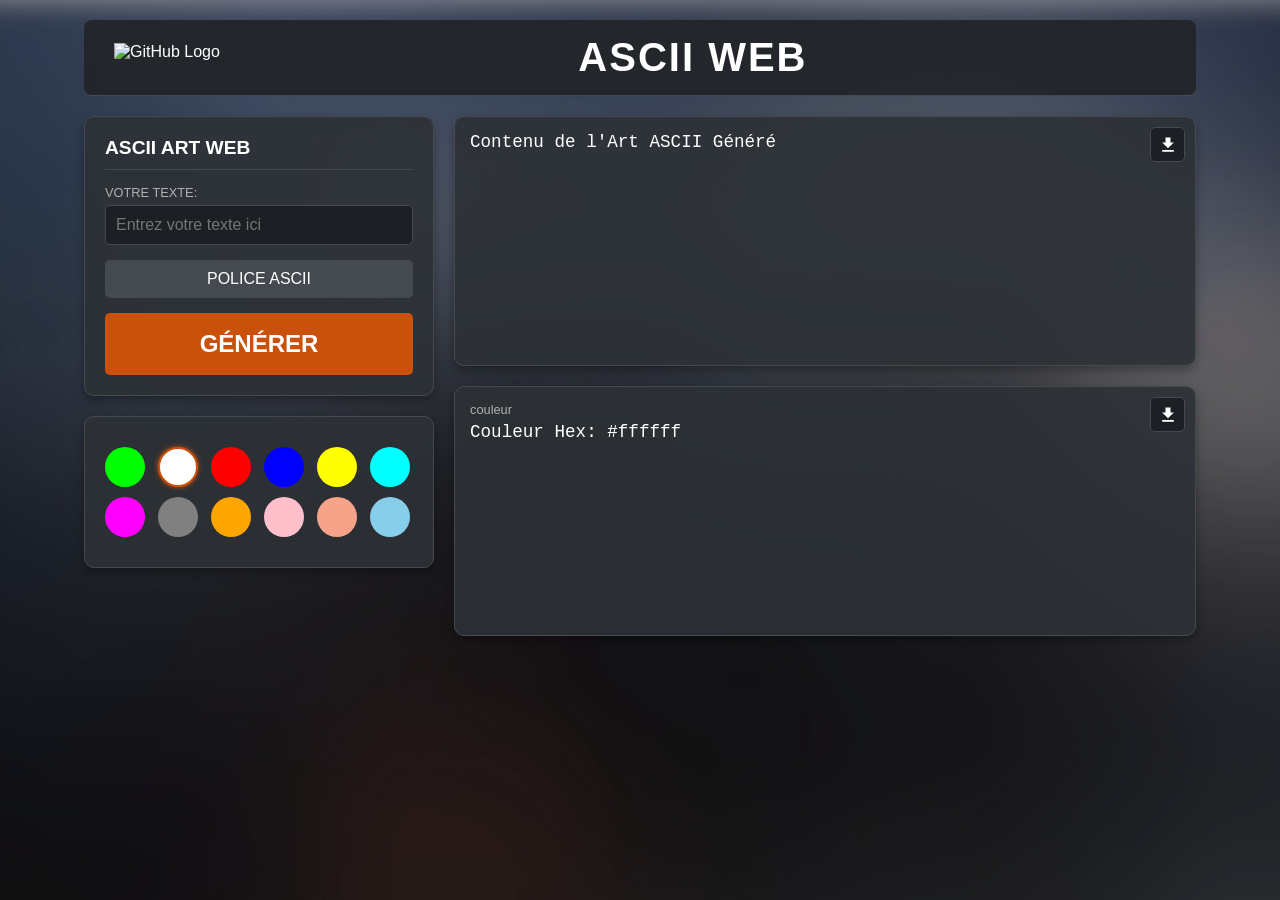
==== index.html @ e4171237 "chore: add ascii-web fonctional" ====
<!DOCTYPE html>
<html lang="fr">

<head>
    <meta charset="UTF-8">
    <meta name="viewport" content="width=device-width, initial-scale=1.0">
    <title>ASCII WEB - Générateur</title>
    <link rel="stylesheet" href="style.css">
</head>

<body>
    <div class="container">
        <header class="header">
            <div class="logo">
                <img src="https://i.ibb.co/Pzzfkdn8/Git-Hub-Logo-White.png" alt="GitHub Logo">
            </div>
            <h1>ASCII WEB</h1>
        </header>

        <main class="content">
            <div class="control-panel">
                <section class="ascii-art-web">
                    <h2>ASCII ART WEB</h2>
                    <label for="text-input">VOTRE TEXTE:</label>
                    <input type="text" id="text-input" placeholder="Entrez votre texte ici">

                    <button id="font-select-button" class="btn">POLICE ASCII</button>

                    <button id="generate-button" class="btn-primary">GÉNÉRER</button>
                </section>

                <section class="color-picker">
                    <div class="color-grid">
                        <div class="color-option" style="background-color: #00ff00;" data-color="#00ff00"></div>
                        <div class="color-option selected" style="background-color: #ffffff;" data-color="#ffffff"></div>
                        <div class="color-option" style="background-color: #ff0000;" data-color="#ff0000"></div>
                        <div class="color-option" style="background-color: #0000ff;" data-color="#0000ff"></div>
                        <div class="color-option" style="background-color: #ffff00;" data-color="#ffff00"></div>
                        <div class="color-option" style="background-color: #00ffff;" data-color="#00ffff"></div>
                        <div class="color-option" style="background-color: #ff00ff;" data-color="#ff00ff"></div>
                        <div class="color-option" style="background-color: #808080;" data-color="#808080"></div>
                        <div class="color-option" style="background-color: #ffa500;" data-color="#ffa500"></div>
                        <div class="color-option" style="background-color: #ffc0cb;" data-color="#ffc0cb"></div>
                        <div class="color-option" style="background-color: #f7a38a;" data-color="#f7a38a"></div>
                        <div class="color-option" style="background-color: #87ceeb;" data-color="#87ceeb"></div>
                    </div>
                </section>
            </div>

            <div class="output-panel">
                <div class="output-box" id="ascii-output-container">
                    <pre id="ascii-output-text">Contenu de l'Art ASCII Généré</pre>
                    <button class="download-btn" id="download-ascii" title="Télécharger"><svg viewBox="0 0 24 24"><path d="M19 9h-4V3H9v6H5l7 7 7-7zM5 18v2h14v-2H5z"/></svg></button>
                </div>

                <div class="output-box" id="color-code-output-container">
                    <label for="color-code-output">couleur</label>
                    <textarea id="color-code-output" readonly>Code pour la couleur</textarea>
                    <button class="download-btn" id="download-color" title="Télécharger"><svg viewBox="0 0 24 24"><path d="M19 9h-4V3H9v6H5l7 7 7-7zM5 18v2h14v-2H5z"/></svg></button>
                </div>
            </div>
        </main>
    </div>

    <script src="script.js"></script>
</body>

</html>
---- style.css ----
/* Variables de base */
:root {
  --bg-color-dark: rgba(34, 37, 42, 0.95);
  --panel-bg: rgba(45, 49, 54, 0.9);
  --border-color: #444a50;
  --text-color: #ffffff;
  --input-bg: #1c1f23;
  --primary-color: #c9510c;
  --button-bg: #444a50;
}

/* Styles de base */
* {
  margin: 0;
  padding: 0;
  box-sizing: border-box;
}

body {
  font-family: Arial, sans-serif;
  /* Using background image from image/font.png */
  background-image: url("image/font.png");
  background-size: cover;
  background-position: center center;
  background-repeat: no-repeat;
  background-attachment: fixed;
  background-color: #1c1f23;
  color: var(--text-color);
  display: flex;
  justify-content: center;
  align-items: flex-start;
  min-height: 100vh;
}

.container {
  width: 90%;
  max-width: 1200px;
  padding: 20px;
}

/* En-tête */
.header {
  display: flex;
  align-items: center;
  justify-content: space-between;
  padding: 15px 30px;
  margin-bottom: 20px;
  background-color: var(--bg-color-dark);
  border-radius: 8px;
  border-bottom: 1px solid var(--border-color);
}

.header .logo {
  display: flex;
  align-items: center;
  gap: 10px;
}

.header .logo img {
  height: 30px;
}

.header h1 {
  font-size: 2.5em;
  margin: 0;
  letter-spacing: 2px;
  flex-grow: 1;
  text-align: center;
}

/* Contenu Principal (Disposition en 2 colonnes) */
.content {
  display: flex;
  gap: 20px;
}

@media (max-width: 768px) {
  .content {
    flex-direction: column;
  }

  .control-panel {
    flex: 1 1 auto;
  }
}

/* Panneau de Contrôle (Gauche) */
.control-panel {
  flex: 0 0 350px;
  display: flex;
  flex-direction: column;
  gap: 20px;
}

.ascii-art-web,
.color-picker {
  padding: 20px;
  background-color: var(--panel-bg);
  border: 1px solid var(--border-color);
  border-radius: 10px;
  box-shadow: 0 4px 10px rgba(0, 0, 0, 0.3);
}

.ascii-art-web h2 {
  margin-top: 0;
  font-size: 1.2em;
  padding-bottom: 10px;
  border-bottom: 1px solid var(--border-color);
}

.ascii-art-web label {
  display: block;
  font-size: 0.8em;
  margin-top: 15px;
  margin-bottom: 5px;
  color: #b0b0b0;
}

#text-input {
  width: 100%;
  padding: 10px;
  margin-bottom: 15px;
  border: 1px solid var(--border-color);
  background-color: var(--input-bg);
  color: var(--text-color);
  border-radius: 5px;
  font-size: 1em;
}

#text-input:focus {
  outline: none;
  border-color: var(--primary-color);
}

.btn {
  width: 100%;
  padding: 10px;
  margin-bottom: 15px;
  background-color: var(--button-bg);
  color: var(--text-color);
  border: none;
  border-radius: 5px;
  cursor: pointer;
  font-size: 1em;
  text-transform: uppercase;
  transition: background-color 0.2s;
}

.btn:hover {
  background-color: #555c65;
}

.btn-primary {
  background-color: var(--primary-color);
  border: 2px solid var(--primary-color);
  font-size: 1.5em;
  padding: 15px;
  font-weight: bold;
  color: var(--text-color);
  border-radius: 5px;
  cursor: pointer;
  transition: background-color 0.2s, border-color 0.2s;
  width: 100%;
}

.btn-primary:hover {
  background-color: #e66014;
  border-color: #e66014;
}

/* Sélecteur de Couleurs */
.color-grid {
  display: grid;
  grid-template-columns: repeat(6, 1fr);
  gap: 10px;
  padding: 10px 0;
}

.color-option {
  width: 40px;
  height: 40px;
  border-radius: 50%;
  cursor: pointer;
  border: 2px solid transparent;
  transition: border-color 0.2s, transform 0.2s;
  box-sizing: border-box;
}

.color-option:hover {
  border-color: #888;
  transform: scale(1.1);
}

.color-option.selected {
  border-color: var(--primary-color);
  box-shadow: 0 0 5px var(--primary-color);
}

/* Panneau de Sortie (Droite) */
.output-panel {
  flex-grow: 1;
  display: flex;
  flex-direction: column;
  gap: 20px;
}

.output-box {
  position: relative;
  background-color: var(--panel-bg);
  border: 1px solid var(--border-color);
  border-radius: 10px;
  padding: 15px;
  box-shadow: 0 4px 10px rgba(0, 0, 0, 0.3);
  min-height: 250px;
  display: flex;
  flex-direction: column;
}

#ascii-output-container {
  flex: 1;
}

#color-code-output-container {
  height: 150px;
}

#ascii-output-text,
#color-code-output {
  flex-grow: 1;
  background: none;
  border: none;
  color: var(--text-color);
  font-size: 1.1em;
  resize: none;
  padding: 0;
  margin: 0;
  white-space: pre-wrap;
  overflow-y: auto;
  font-family: "Courier New", Courier, monospace;
}

#color-code-output {
  height: 80px;
}

#color-code-output-container label {
  font-size: 0.8em;
  color: #b0b0b0;
  margin-bottom: 5px;
  display: block;
}

/* Bouton de téléchargement (icône de flèche) */
.download-btn {
  position: absolute;
  top: 10px;
  right: 10px;
  background: var(--input-bg);
  border: 1px solid var(--border-color);
  color: var(--text-color);
  width: 35px;
  height: 35px;
  border-radius: 5px;
  cursor: pointer;
  display: flex;
  align-items: center;
  justify-content: center;
  transition: background-color 0.2s;
  padding: 0;
}

.download-btn:hover {
  background-color: #383c42;
}

.download-btn svg {
  width: 20px;
  height: 20px;
  fill: var(--text-color);
}
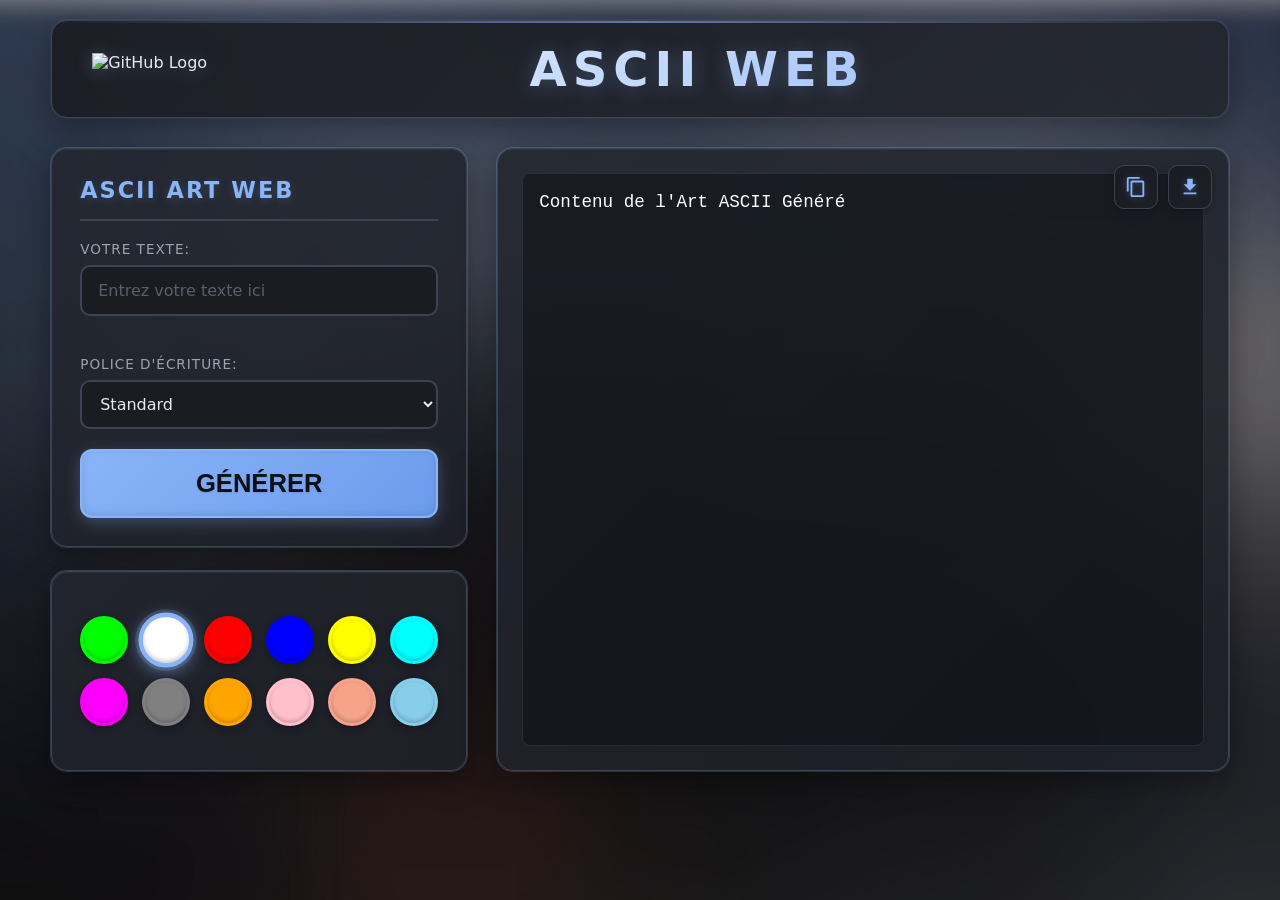
==== commit b02060bd: "c" ====
--- a/index.html
+++ b/index.html
@@ -24,7 +24,12 @@
                     <label for="text-input">VOTRE TEXTE:</label>
                     <input type="text" id="text-input" placeholder="Entrez votre texte ici">
 
-                    <button id="font-select-button" class="btn">POLICE ASCII</button>
+                    <label for="font-select">POLICE D'ÉCRITURE:</label>
+                    <select id="font-select" class="font-dropdown">
+                        <option value="standard">Standard</option>
+                        <option value="shadow">Shadow</option>
+                        <option value="tinkertoy">Tinkertoy</option>
+                    </select>
 
                     <button id="generate-button" class="btn-primary">GÉNÉRER</button>
                 </section>
@@ -50,13 +55,8 @@
             <div class="output-panel">
                 <div class="output-box" id="ascii-output-container">
                     <pre id="ascii-output-text">Contenu de l'Art ASCII Généré</pre>
+                    <button class="copy-btn" id="copy-ascii" title="Copier dans le presse-papiers"><svg viewBox="0 0 24 24"><path d="M16 1H4c-1.1 0-2 .9-2 2v14h2V3h12V1zm3 4H8c-1.1 0-2 .9-2 2v14c0 1.1.9 2 2 2h11c1.1 0 2-.9 2-2V7c0-1.1-.9-2-2-2zm0 16H8V7h11v14z"/></svg></button>
                     <button class="download-btn" id="download-ascii" title="Télécharger"><svg viewBox="0 0 24 24"><path d="M19 9h-4V3H9v6H5l7 7 7-7zM5 18v2h14v-2H5z"/></svg></button>
-                </div>
-
-                <div class="output-box" id="color-code-output-container">
-                    <label for="color-code-output">couleur</label>
-                    <textarea id="color-code-output" readonly>Code pour la couleur</textarea>
-                    <button class="download-btn" id="download-color" title="Télécharger"><svg viewBox="0 0 24 24"><path d="M19 9h-4V3H9v6H5l7 7 7-7zM5 18v2h14v-2H5z"/></svg></button>
                 </div>
             </div>
         </main>
--- a/style.css
+++ b/style.css
@@ -1,12 +1,18 @@
 /* Variables de base */
 :root {
-  --bg-color-dark: rgba(34, 37, 42, 0.95);
-  --panel-bg: rgba(45, 49, 54, 0.9);
-  --border-color: #444a50;
-  --text-color: #ffffff;
-  --input-bg: #1c1f23;
-  --primary-color: #c9510c;
-  --button-bg: #444a50;
+  --bg-color-dark: rgba(26, 28, 34, 0.92);
+  --panel-bg: rgba(35, 38, 46, 0.88);
+  --border-color: #3d4350;
+  --border-glow: rgba(138, 180, 248, 0.3);
+  --text-color: #e8eaed;
+  --text-secondary: #9ca3af;
+  --input-bg: #1a1c22;
+  --primary-color: #8ab4f8;
+  --primary-hover: #aac7ff;
+  --button-bg: #3d4350;
+  --button-hover: #4a5060;
+  --accent-orange: #ff8c42;
+  --success-green: #00ff88;
 }
 
 /* Styles de base */
@@ -17,25 +23,37 @@
 }
 
 body {
-  font-family: Arial, sans-serif;
-  /* Using background image from image/font.png */
+  font-family: "Segoe UI", -apple-system, BlinkMacSystemFont, system-ui, sans-serif;
   background-image: url("image/font.png");
   background-size: cover;
   background-position: center center;
   background-repeat: no-repeat;
   background-attachment: fixed;
-  background-color: #1c1f23;
+  background-color: #0d0f15;
   color: var(--text-color);
   display: flex;
   justify-content: center;
   align-items: flex-start;
   min-height: 100vh;
+  padding: 20px 0;
 }
 
 .container {
-  width: 90%;
-  max-width: 1200px;
-  padding: 20px;
+  width: 92%;
+  max-width: 1400px;
+  padding: 0;
+  animation: fadeIn 0.5s ease-out;
+}
+
+@keyframes fadeIn {
+  from {
+    opacity: 0;
+    transform: translateY(10px);
+  }
+  to {
+    opacity: 1;
+    transform: translateY(0);
+  }
 }
 
 /* En-tête */
@@ -43,35 +61,71 @@
   display: flex;
   align-items: center;
   justify-content: space-between;
-  padding: 15px 30px;
-  margin-bottom: 20px;
-  background-color: var(--bg-color-dark);
-  border-radius: 8px;
-  border-bottom: 1px solid var(--border-color);
+  padding: 20px 40px;
+  margin-bottom: 30px;
+  background: linear-gradient(135deg, var(--bg-color-dark) 0%, rgba(35, 38, 46, 0.9) 100%);
+  border-radius: 16px;
+  border: 1px solid var(--border-color);
+  box-shadow: 0 8px 32px rgba(0, 0, 0, 0.4), 0 0 0 1px rgba(138, 180, 248, 0.1);
+  backdrop-filter: blur(10px);
+  position: relative;
+  overflow: hidden;
+}
+
+.header::before {
+  content: "";
+  position: absolute;
+  top: 0;
+  left: 0;
+  right: 0;
+  height: 2px;
+  background: linear-gradient(90deg, transparent 0%, var(--primary-color) 50%, transparent 100%);
+  opacity: 0.6;
 }
 
 .header .logo {
   display: flex;
   align-items: center;
-  gap: 10px;
+  gap: 12px;
+  z-index: 1;
 }
 
 .header .logo img {
-  height: 30px;
+  height: 32px;
+  filter: drop-shadow(0 2px 8px rgba(138, 180, 248, 0.3));
 }
 
 .header h1 {
-  font-size: 2.5em;
+  font-size: 3em;
   margin: 0;
-  letter-spacing: 2px;
+  letter-spacing: 6px;
   flex-grow: 1;
   text-align: center;
-}
-
-/* Contenu Principal (Disposition en 2 colonnes) */
+  font-weight: 700;
+  background: linear-gradient(135deg, #fff 0%, var(--primary-color) 100%);
+  -webkit-background-clip: text;
+  -webkit-text-fill-color: transparent;
+  background-clip: text;
+  text-shadow: 0 2px 20px rgba(138, 180, 248, 0.3);
+  z-index: 1;
+}
+
+/* Contenu Principal */
 .content {
   display: flex;
-  gap: 20px;
+  gap: 30px;
+  animation: slideUp 0.6s ease-out;
+}
+
+@keyframes slideUp {
+  from {
+    opacity: 0;
+    transform: translateY(20px);
+  }
+  to {
+    opacity: 1;
+    transform: translateY(0);
+  }
 }
 
 @media (max-width: 768px) {
@@ -82,138 +136,254 @@
   .control-panel {
     flex: 1 1 auto;
   }
-}
-
-/* Panneau de Contrôle (Gauche) */
+
+  .header h1 {
+    font-size: 2em;
+    letter-spacing: 3px;
+  }
+}
+
+/* Panneau de Contrôle */
 .control-panel {
-  flex: 0 0 350px;
+  flex: 0 0 380px;
   display: flex;
   flex-direction: column;
-  gap: 20px;
+  gap: 24px;
 }
 
 .ascii-art-web,
 .color-picker {
-  padding: 20px;
-  background-color: var(--panel-bg);
+  padding: 28px;
+  background: linear-gradient(135deg, var(--panel-bg) 0%, rgba(30, 33, 42, 0.85) 100%);
+  border: 1px solid var(--border-color);
+  border-radius: 16px;
+  box-shadow: 0 8px 32px rgba(0, 0, 0, 0.4), 0 0 0 1px var(--border-glow), inset 0 1px 0 rgba(255, 255, 255, 0.05);
+  backdrop-filter: blur(10px);
+  transition: all 0.3s ease;
+}
+
+.ascii-art-web:hover,
+.color-picker:hover {
+  border-color: var(--border-glow);
+  box-shadow: 0 12px 48px rgba(0, 0, 0, 0.5), 0 0 0 1px var(--primary-color), inset 0 1px 0 rgba(255, 255, 255, 0.08);
+  transform: translateY(-2px);
+}
+
+.ascii-art-web h2 {
+  margin-top: 0;
+  font-size: 1.4em;
+  padding-bottom: 16px;
+  border-bottom: 2px solid var(--border-color);
+  letter-spacing: 2px;
+  font-weight: 600;
+  color: var(--primary-color);
+  text-shadow: 0 2px 10px rgba(138, 180, 248, 0.2);
+}
+
+.ascii-art-web label {
+  display: block;
+  font-size: 0.85em;
+  margin-top: 20px;
+  margin-bottom: 8px;
+  color: var(--text-secondary);
+  font-weight: 500;
+  text-transform: uppercase;
+  letter-spacing: 1px;
+}
+
+#text-input {
+  width: 100%;
+  padding: 14px 16px;
+  margin-bottom: 20px;
+  border: 2px solid var(--border-color);
+  background-color: var(--input-bg);
+  color: var(--text-color);
+  border-radius: 10px;
+  font-size: 1em;
+  transition: all 0.3s ease;
+  font-family: inherit;
+}
+
+#text-input:focus {
+  outline: none;
+  border-color: var(--primary-color);
+  box-shadow: 0 0 0 3px rgba(138, 180, 248, 0.15), 0 4px 12px rgba(138, 180, 248, 0.2);
+  background-color: #1d1f27;
+}
+
+#text-input::placeholder {
+  color: #5a5e6b;
+}
+
+.btn {
+  width: 100%;
+  padding: 14px;
+  margin-bottom: 20px;
+  background: linear-gradient(135deg, var(--button-bg) 0%, #343842 100%);
+  color: var(--text-color);
   border: 1px solid var(--border-color);
   border-radius: 10px;
-  box-shadow: 0 4px 10px rgba(0, 0, 0, 0.3);
-}
-
-.ascii-art-web h2 {
-  margin-top: 0;
-  font-size: 1.2em;
-  padding-bottom: 10px;
-  border-bottom: 1px solid var(--border-color);
-}
-
-.ascii-art-web label {
-  display: block;
-  font-size: 0.8em;
-  margin-top: 15px;
-  margin-bottom: 5px;
-  color: #b0b0b0;
-}
-
-#text-input {
-  width: 100%;
-  padding: 10px;
-  margin-bottom: 15px;
-  border: 1px solid var(--border-color);
-  background-color: var(--input-bg);
-  color: var(--text-color);
-  border-radius: 5px;
-  font-size: 1em;
-}
-
-#text-input:focus {
-  outline: none;
-  border-color: var(--primary-color);
-}
-
-.btn {
-  width: 100%;
-  padding: 10px;
-  margin-bottom: 15px;
-  background-color: var(--button-bg);
-  color: var(--text-color);
-  border: none;
-  border-radius: 5px;
   cursor: pointer;
   font-size: 1em;
   text-transform: uppercase;
-  transition: background-color 0.2s;
+  font-weight: 600;
+  letter-spacing: 1.5px;
+  transition: all 0.3s ease;
+  position: relative;
+  overflow: hidden;
+}
+
+.btn::before {
+  content: "";
+  position: absolute;
+  top: 0;
+  left: -100%;
+  width: 100%;
+  height: 100%;
+  background: linear-gradient(90deg, transparent, rgba(255, 255, 255, 0.1), transparent);
+  transition: left 0.5s ease;
+}
+
+.btn:hover::before {
+  left: 100%;
 }
 
 .btn:hover {
-  background-color: #555c65;
+  background: linear-gradient(135deg, var(--button-hover) 0%, #3d4350 100%);
+  border-color: var(--primary-color);
+  box-shadow: 0 4px 16px rgba(138, 180, 248, 0.2);
+  transform: translateY(-2px);
 }
 
 .btn-primary {
-  background-color: var(--primary-color);
+  background: linear-gradient(135deg, var(--primary-color) 0%, #6b9cec 100%);
   border: 2px solid var(--primary-color);
-  font-size: 1.5em;
-  padding: 15px;
-  font-weight: bold;
-  color: var(--text-color);
-  border-radius: 5px;
+  font-size: 1.6em;
+  padding: 18px;
+  font-weight: 700;
+  color: #0d0f15;
+  border-radius: 12px;
   cursor: pointer;
-  transition: background-color 0.2s, border-color 0.2s;
+  transition: all 0.3s ease;
   width: 100%;
+  text-shadow: 0 1px 2px rgba(0, 0, 0, 0.1);
+  box-shadow: 0 4px 16px rgba(138, 180, 248, 0.3), inset 0 -2px 8px rgba(0, 0, 0, 0.1);
+  position: relative;
+  overflow: hidden;
+}
+
+.btn-primary::before {
+  content: "";
+  position: absolute;
+  top: 0;
+  left: -100%;
+  width: 100%;
+  height: 100%;
+  background: linear-gradient(90deg, transparent, rgba(255, 255, 255, 0.3), transparent);
+  transition: left 0.5s ease;
+}
+
+.btn-primary:hover::before {
+  left: 100%;
 }
 
 .btn-primary:hover {
-  background-color: #e66014;
-  border-color: #e66014;
+  background: linear-gradient(135deg, var(--primary-hover) 0%, #8ab4f8 100%);
+  border-color: var(--primary-hover);
+  box-shadow: 0 8px 24px rgba(138, 180, 248, 0.5), inset 0 -2px 8px rgba(0, 0, 0, 0.15);
+  transform: translateY(-3px) scale(1.02);
+}
+
+.btn-primary:active {
+  transform: translateY(-1px) scale(1);
 }
 
 /* Sélecteur de Couleurs */
 .color-grid {
   display: grid;
   grid-template-columns: repeat(6, 1fr);
-  gap: 10px;
-  padding: 10px 0;
+  gap: 14px;
+  padding: 16px 0;
 }
 
 .color-option {
-  width: 40px;
-  height: 40px;
+  width: 48px;
+  height: 48px;
   border-radius: 50%;
   cursor: pointer;
+  border: 3px solid transparent;
+  transition: all 0.3s cubic-bezier(0.4, 0, 0.2, 1);
+  box-shadow: 0 2px 8px rgba(0, 0, 0, 0.3), inset 0 -2px 4px rgba(0, 0, 0, 0.2);
+  position: relative;
+}
+
+.color-option::after {
+  content: "";
+  position: absolute;
+  top: -4px;
+  left: -4px;
+  right: -4px;
+  bottom: -4px;
+  border-radius: 50%;
   border: 2px solid transparent;
-  transition: border-color 0.2s, transform 0.2s;
-  box-sizing: border-box;
+  transition: all 0.3s ease;
 }
 
 .color-option:hover {
-  border-color: #888;
+  border-color: rgba(255, 255, 255, 0.4);
+  transform: scale(1.15) translateY(-2px);
+  box-shadow: 0 6px 20px rgba(0, 0, 0, 0.4), 0 0 0 4px rgba(255, 255, 255, 0.1), inset 0 -2px 4px rgba(0, 0, 0, 0.2);
+}
+
+.color-option.selected {
+  border-color: var(--primary-color);
+  box-shadow: 0 4px 16px rgba(138, 180, 248, 0.6), 0 0 0 4px rgba(138, 180, 248, 0.2), inset 0 -2px 4px
+    rgba(0, 0, 0, 0.2);
   transform: scale(1.1);
 }
 
-.color-option.selected {
-  border-color: var(--primary-color);
-  box-shadow: 0 0 5px var(--primary-color);
-}
-
-/* Panneau de Sortie (Droite) */
+.color-option.selected::after {
+  border-color: var(--primary-color);
+  animation: pulse 2s infinite;
+}
+
+@keyframes pulse {
+  0%,
+  100% {
+    opacity: 1;
+    transform: scale(1);
+  }
+  50% {
+    opacity: 0.5;
+    transform: scale(1.1);
+  }
+}
+
+/* Panneau de Sortie */
 .output-panel {
   flex-grow: 1;
   display: flex;
   flex-direction: column;
-  gap: 20px;
+  gap: 24px;
 }
 
 .output-box {
   position: relative;
-  background-color: var(--panel-bg);
+  background: linear-gradient(135deg, var(--panel-bg) 0%, rgba(30, 33, 42, 0.85) 100%);
   border: 1px solid var(--border-color);
-  border-radius: 10px;
-  padding: 15px;
-  box-shadow: 0 4px 10px rgba(0, 0, 0, 0.3);
+  border-radius: 16px;
+  padding: 24px;
+  box-shadow: 0 8px 32px rgba(0, 0, 0, 0.4), 0 0 0 1px var(--border-glow), inset 0 1px 0 rgba(255, 255, 255, 0.05);
+  backdrop-filter: blur(10px);
   min-height: 250px;
   display: flex;
   flex-direction: column;
+  transition: all 0.3s ease;
+}
+
+.output-box:hover {
+  border-color: var(--border-glow);
+  box-shadow: 0 12px 48px rgba(0, 0, 0, 0.5), 0 0 0 1px var(--primary-color), inset 0 1px 0 rgba(255, 255, 255, 0.08);
 }
 
 #ascii-output-container {
@@ -221,60 +391,188 @@
 }
 
 #color-code-output-container {
-  height: 150px;
+  height: 200px;
 }
 
 #ascii-output-text,
 #color-code-output {
   flex-grow: 1;
-  background: none;
-  border: none;
+  background: rgba(13, 15, 21, 0.5);
+  border: 1px solid rgba(61, 67, 80, 0.5);
+  border-radius: 8px;
+  padding: 16px;
   color: var(--text-color);
   font-size: 1.1em;
   resize: none;
-  padding: 0;
   margin: 0;
   white-space: pre-wrap;
   overflow-y: auto;
-  font-family: "Courier New", Courier, monospace;
+  font-family: "Consolas", "Monaco", "Courier New", monospace;
+  line-height: 1.4;
+  transition: all 0.3s ease;
+}
+
+#ascii-output-text:focus,
+#color-code-output:focus {
+  outline: none;
+  background: rgba(13, 15, 21, 0.7);
+  border-color: var(--primary-color);
+  box-shadow: 0 0 0 2px rgba(138, 180, 248, 0.15);
 }
 
 #color-code-output {
-  height: 80px;
+  height: 100px;
 }
 
 #color-code-output-container label {
-  font-size: 0.8em;
-  color: #b0b0b0;
-  margin-bottom: 5px;
+  font-size: 0.85em;
+  color: var(--text-secondary);
+  margin-bottom: 10px;
   display: block;
-}
-
-/* Bouton de téléchargement (icône de flèche) */
+  text-transform: uppercase;
+  letter-spacing: 1px;
+  font-weight: 500;
+}
+
+/* Bouton de téléchargement */
 .download-btn {
   position: absolute;
-  top: 10px;
-  right: 10px;
-  background: var(--input-bg);
+  top: 16px;
+  right: 16px;
+  background: linear-gradient(135deg, var(--input-bg) 0%, #1d1f27 100%);
   border: 1px solid var(--border-color);
   color: var(--text-color);
-  width: 35px;
-  height: 35px;
-  border-radius: 5px;
+  width: 44px;
+  height: 44px;
+  border-radius: 10px;
   cursor: pointer;
   display: flex;
   align-items: center;
   justify-content: center;
-  transition: background-color 0.2s;
+  transition: all 0.3s ease;
   padding: 0;
+  box-shadow: 0 2px 8px rgba(0, 0, 0, 0.3);
 }
 
 .download-btn:hover {
-  background-color: #383c42;
+  background: linear-gradient(135deg, #252831 0%, #2d3039 100%);
+  border-color: var(--primary-color);
+  box-shadow: 0 4px 16px rgba(138, 180, 248, 0.3);
+  transform: translateY(-2px) scale(1.05);
+}
+
+.download-btn:active {
+  transform: translateY(0) scale(1);
 }
 
 .download-btn svg {
-  width: 20px;
-  height: 20px;
-  fill: var(--text-color);
-}
+  width: 22px;
+  height: 22px;
+  fill: var(--primary-color);
+  filter: drop-shadow(0 1px 3px rgba(138, 180, 248, 0.3));
+  transition: all 0.3s ease;
+}
+
+.download-btn:hover svg {
+  fill: var(--primary-hover);
+  transform: translateY(1px);
+}
+
+/* Scrollbar personnalisée */
+::-webkit-scrollbar {
+  width: 10px;
+  height: 10px;
+}
+
+::-webkit-scrollbar-track {
+  background: rgba(13, 15, 21, 0.5);
+  border-radius: 5px;
+}
+
+::-webkit-scrollbar-thumb {
+  background: var(--button-bg);
+  border-radius: 5px;
+  border: 2px solid rgba(13, 15, 21, 0.5);
+}
+
+::-webkit-scrollbar-thumb:hover {
+  background: var(--primary-color);
+}
+
+/* Liste déroulante - Font Select */
+#font-select {
+  width: 100%;
+  padding: 12px 14px;
+  margin-bottom: 20px;
+  border: 2px solid var(--border-color);
+  background-color: var(--input-bg);
+  color: var(--text-color);
+  border-radius: 10px;
+  font-size: 1em;
+  font-family: inherit;
+  cursor: pointer;
+  transition: all 0.3s ease;
+}
+
+#font-select:hover {
+  border-color: var(--primary-color);
+  box-shadow: 0 0 0 3px rgba(138, 180, 248, 0.15), 0 4px 12px rgba(138, 180, 248, 0.2);
+  background-color: #1d1f27;
+}
+
+#font-select:focus {
+  outline: none;
+  border-color: var(--primary-color);
+  box-shadow: 0 0 0 3px rgba(138, 180, 248, 0.15), 0 4px 12px rgba(138, 180, 248, 0.2);
+  background-color: #1d1f27;
+}
+
+#font-select option {
+  background-color: #1a1c22;
+  color: var(--text-color);
+  padding: 10px;
+}
+
+/* Bouton Copier */
+.copy-btn {
+  position: absolute;
+  top: 16px;
+  right: 70px;
+  background: linear-gradient(135deg, var(--input-bg) 0%, #1d1f27 100%);
+  border: 1px solid var(--border-color);
+  color: var(--text-color);
+  width: 44px;
+  height: 44px;
+  border-radius: 10px;
+  cursor: pointer;
+  display: flex;
+  align-items: center;
+  justify-content: center;
+  transition: all 0.3s ease;
+  padding: 0;
+  box-shadow: 0 2px 8px rgba(0, 0, 0, 0.3);
+}
+
+.copy-btn:hover {
+  background: linear-gradient(135deg, #252831 0%, #2d3039 100%);
+  border-color: var(--primary-color);
+  box-shadow: 0 4px 16px rgba(138, 180, 248, 0.3);
+  transform: translateY(-2px) scale(1.05);
+}
+
+.copy-btn:active {
+  transform: translateY(0) scale(1);
+}
+
+.copy-btn svg {
+  width: 22px;
+  height: 22px;
+  fill: var(--primary-color);
+  filter: drop-shadow(0 1px 3px rgba(138, 180, 248, 0.3));
+  transition: all 0.3s ease;
+}
+
+.copy-btn:hover svg {
+  fill: var(--primary-hover);
+  transform: translateY(1px);
+}
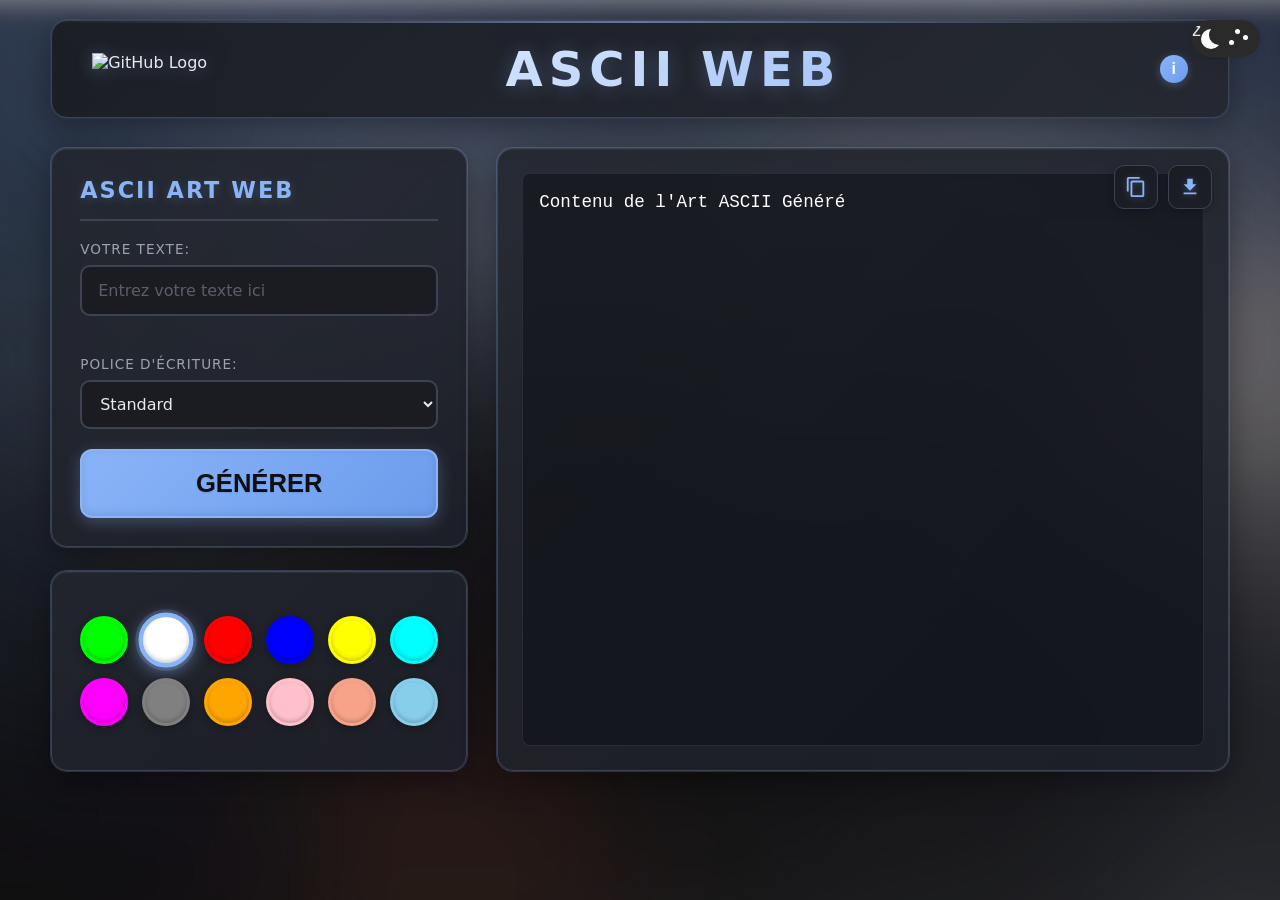
==== commit 599c692b: "chore: add modif" ====
--- a/index.html
+++ b/index.html
@@ -15,7 +15,29 @@
                 <img src="https://i.ibb.co/Pzzfkdn8/Git-Hub-Logo-White.png" alt="GitHub Logo">
             </div>
             <h1>ASCII WEB</h1>
+            <div class="tooltip">
+              <div class="icon">i</div>
+              <div class="tooltiptext">- Entrez votre texte -
+- Choisissez une police -
+- Sélectionnez une couleur -
+- Cliquez sur GÉNÉRER -</div>
+            </div>
         </header>
+        <label class="switch">
+          <input checked="true" id="theme-checkbox" type="checkbox" />
+          <span class="slider">
+            <div class="star star_1"></div>
+            <div class="star star_2"></div>z
+            <div class="star star_3"></div>
+            <svg viewBox="0 0 16 16" class="cloud_1 cloud">
+              <path
+                transform="matrix(.77976 0 0 .78395-299.99-418.63)"
+                fill="#fff"
+                d="m391.84 540.91c-.421-.329-.949-.524-1.523-.524-1.351 0-2.451 1.084-2.485 2.435-1.395.526-2.388 1.88-2.388 3.466 0 1.874 1.385 3.423 3.182 3.667v.034h12.73v-.006c1.775-.104 3.182-1.584 3.182-3.395 0-1.747-1.309-3.186-2.994-3.379.007-.106.011-.214.011-.322 0-2.707-2.271-4.901-5.072-4.901-2.073 0-3.856 1.202-4.643 2.925"
+              ></path>
+            </svg>
+          </span>
+        </label>
 
         <main class="content">
             <div class="control-panel">
--- a/style.css
+++ b/style.css
@@ -15,6 +15,24 @@
   --success-green: #00ff88;
 }
 
+/* Mode Jour */
+body.light-mode {
+  --bg-color-dark: rgba(245, 245, 250, 0.95);
+  --panel-bg: rgba(255, 255, 255, 0.9);
+  --border-color: #d0d5e0;
+  --border-glow: rgba(70, 130, 230, 0.3);
+  --text-color: #1a1a2e;
+  --text-secondary: #555555;
+  --input-bg: #f5f5f5;
+  --primary-color: #4682e6;
+  --primary-hover: #3566cc;
+  --button-bg: #e0e5f0;
+  --button-hover: #d0d5e0;
+  --accent-orange: #ff8c42;
+  --success-green: #00aa66;
+  background-color: #f5f5f5;
+}
+
 /* Styles de base */
 * {
   margin: 0;
@@ -36,6 +54,7 @@
   align-items: flex-start;
   min-height: 100vh;
   padding: 20px 0;
+  transition: background-color 0.4s ease, color 0.4s ease;
 }
 
 .container {
@@ -69,7 +88,8 @@
   box-shadow: 0 8px 32px rgba(0, 0, 0, 0.4), 0 0 0 1px rgba(138, 180, 248, 0.1);
   backdrop-filter: blur(10px);
   position: relative;
-  overflow: hidden;
+  overflow: visible;
+  z-index: 1;
 }
 
 .header::before {
@@ -108,6 +128,11 @@
   background-clip: text;
   text-shadow: 0 2px 20px rgba(138, 180, 248, 0.3);
   z-index: 1;
+}
+
+.header .tooltip {
+  margin-left: 20px;
+  z-index: 100;
 }
 
 /* Contenu Principal */
@@ -576,3 +601,173 @@
   fill: var(--primary-hover);
   transform: translateY(1px);
 }
+
+/* From Uiverse.io by SmookyDev */ 
+/* Tooltip Styles */
+.tooltip {
+  position: relative;
+  display: inline-block;
+  cursor: pointer;
+  font-family: "Arial", sans-serif;
+  z-index: 100;
+}
+
+.tooltip:hover .tooltiptext {
+  visibility: visible;
+  opacity: 1;
+}
+
+.tooltiptext {
+  visibility: hidden;
+  width: 250px;
+  background-color: rgba(50, 50, 50, 0.95);
+  color: #fff;
+  text-align: center;
+  border-radius: 8px;
+  padding: 12px;
+  position: absolute;
+  z-index: 101;
+  top: 100%;
+  left: 50%;
+  margin-left: -125px;
+  margin-top: 8px;
+  opacity: 0;
+  transition: opacity 0.3s;
+  font-size: 0.9em;
+  border: 1px solid var(--border-color);
+  white-space: pre-wrap;
+  word-wrap: break-word;
+  box-shadow: 0 4px 16px rgba(0, 0, 0, 0.3);
+}
+
+.tooltiptext::after {
+  content: "";
+  position: absolute;
+  top: -10px;
+  left: 50%;
+  margin-left: -10px;
+  border-width: 10px;
+  border-style: solid;
+  border-color: transparent transparent rgba(50, 50, 50, 0.95) transparent;
+}
+
+.tooltip .icon {
+  display: inline-flex;
+  align-items: center;
+  justify-content: center;
+  width: 28px;
+  height: 28px;
+  background: linear-gradient(135deg, var(--primary-color) 0%, #6b9cec 100%);
+  color: #fff;
+  border-radius: 50%;
+  text-align: center;
+  font-weight: bold;
+  font-size: 16px;
+  box-shadow: 0 2px 8px rgba(138, 180, 248, 0.3);
+  transition: all 0.3s ease;
+}
+
+.tooltip .icon:hover {
+  transform: scale(1.1);
+  box-shadow: 0 4px 16px rgba(138, 180, 248, 0.5);
+}
+
+/* From Uiverse.io by JustCode14 */ 
+/* Theme Switch */
+/* The switch - the box around the slider */
+.switch {
+  font-size: 17px;
+  position: fixed;
+  display: inline-block;
+  width: 4em;
+  height: 2.2em;
+  border-radius: 30px;
+  box-shadow: 0 0 10px rgba(0, 0, 0, 0.1);
+  top: 20px;
+  right: 20px;
+  z-index: 1000;
+}
+
+/* Hide default HTML checkbox */
+.switch input {
+  opacity: 0;
+  width: 0;
+  height: 0;
+}
+
+/* The slider */
+.slider {
+  position: absolute;
+  cursor: pointer;
+  top: 0;
+  left: 0;
+  right: 0;
+  bottom: 0;
+  background-color: #2a2a2a;
+  transition: 0.4s;
+  border-radius: 30px;
+  overflow: hidden;
+}
+
+.slider:before {
+  position: absolute;
+  content: "";
+  height: 1.2em;
+  width: 1.2em;
+  border-radius: 20px;
+  left: 0.5em;
+  bottom: 0.5em;
+  transition: 0.4s;
+  transition-timing-function: cubic-bezier(0.81, -0.04, 0.38, 1.5);
+  box-shadow: inset 8px -4px 0px 0px #fff;
+}
+
+.switch input:checked + .slider {
+  background-color: #00a6ff;
+}
+
+.switch input:checked + .slider:before {
+  transform: translateX(1.8em);
+  box-shadow: inset 15px -4px 0px 15px #ffcf48;
+}
+
+.star {
+  background-color: #fff;
+  border-radius: 50%;
+  position: absolute;
+  width: 5px;
+  transition: all 0.4s;
+  height: 5px;
+}
+
+.star_1 {
+  left: 2.5em;
+  top: 0.5em;
+}
+
+.star_2 {
+  left: 2.2em;
+  top: 1.2em;
+}
+
+.star_3 {
+  left: 3em;
+  top: 0.9em;
+}
+
+.switch input:checked ~ .slider .star {
+  opacity: 0;
+}
+
+.cloud {
+  width: 3.5em;
+  position: absolute;
+  bottom: -1.4em;
+  left: -1.1em;
+  opacity: 0;
+  transition: all 0.4s;
+}
+
+.switch input:checked ~ .slider .cloud {
+  opacity: 1;
+}
